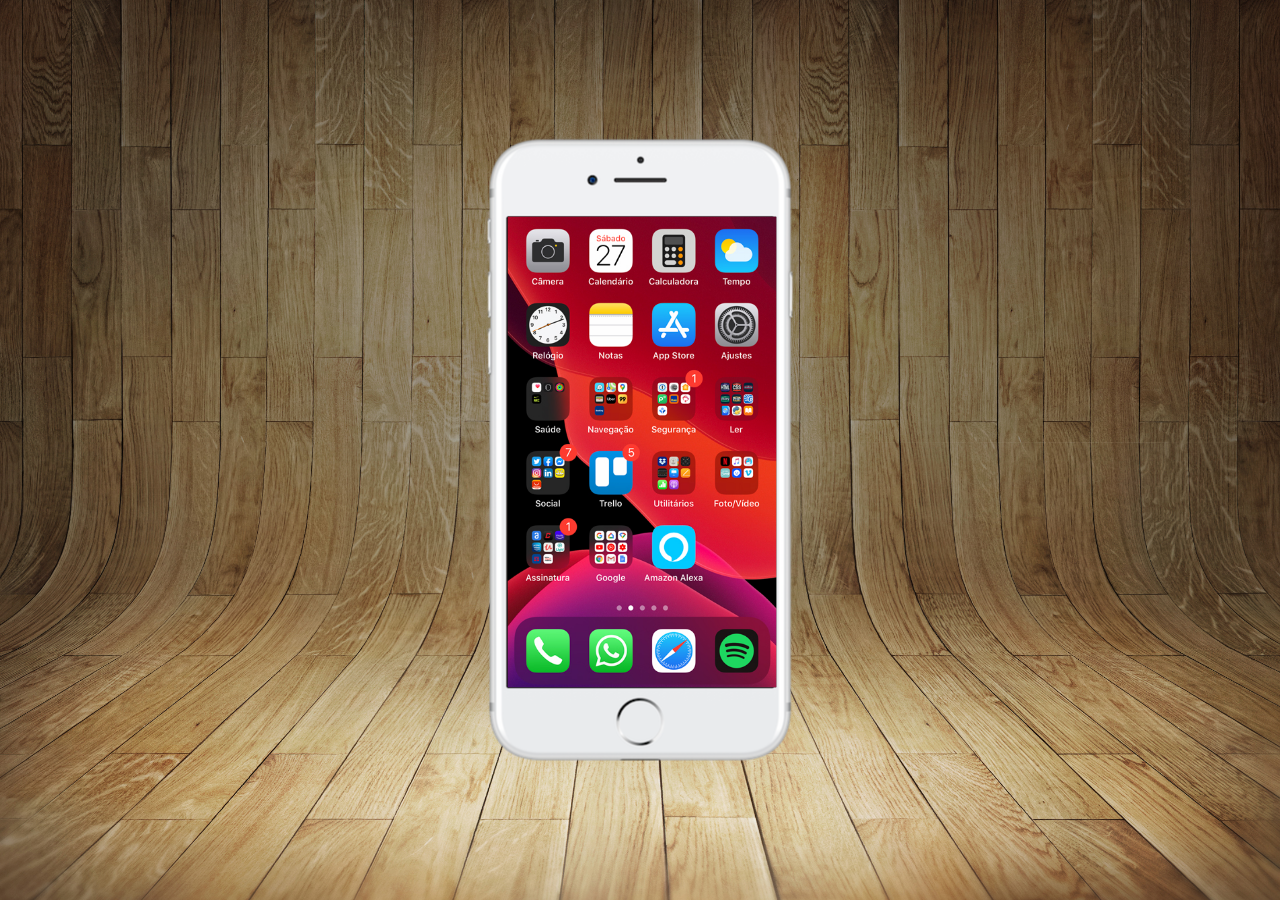
==== index.html @ fd0c88c8 "trabalhando no projeto" ====
<!DOCTYPE html>
<html lang="pt-br">
<head>
    <meta charset="UTF-8">
    <meta http-equiv="X-UA-Compatible" content="IE=edge">
    <meta name="viewport" content="width=device-width, initial-scale=1.0">
    <link rel="shortcut icon" href="favicon.ico" type="image/x-icon">
    <link rel="stylesheet" href="estilos/style.css">
    <title>Projeto redes sociais</title>
</head>
<body>
    <section id="telefone">
<iframe src="home.html" name="tela" id="tela" frameborder="0"></iframe>
    </section>
    <section id= "redes-sociais">

    </section>
</body>
</html>
---- estilos/style.css ----
@charset "UTF-8";

*{
    margin: 0px;
    padding: 0px;
    font-family: 'Lucida Sans', 'Lucida Sans Regular', 'Lucida Grande', 'Lucida Sans Unicode', Geneva, Verdana, sans-serif;
}

html, body{
    height: 100vh;
    width: 100vw;
    background-color: black;
}

body{
    background: url(../imagens/fundo-madeira.jpg) no-repeat top center;
    background-size: cover;
    background-attachment: fixed;
}

main{
    height: 100vh;
    position: relative;
}

section#telefone{
    height: 627px;
    width: 311px;
    position: absolute;
    top: 50%;
    left: 50%;
    transform: translate(-50%, -50%);
    background: url(../imagens/frame-iphone.png) no-repeat;
}

iframe#tela{
    position: relative;
    top: 80px;
    left: 23px;
    width: 269px;
    height: 471px;
}
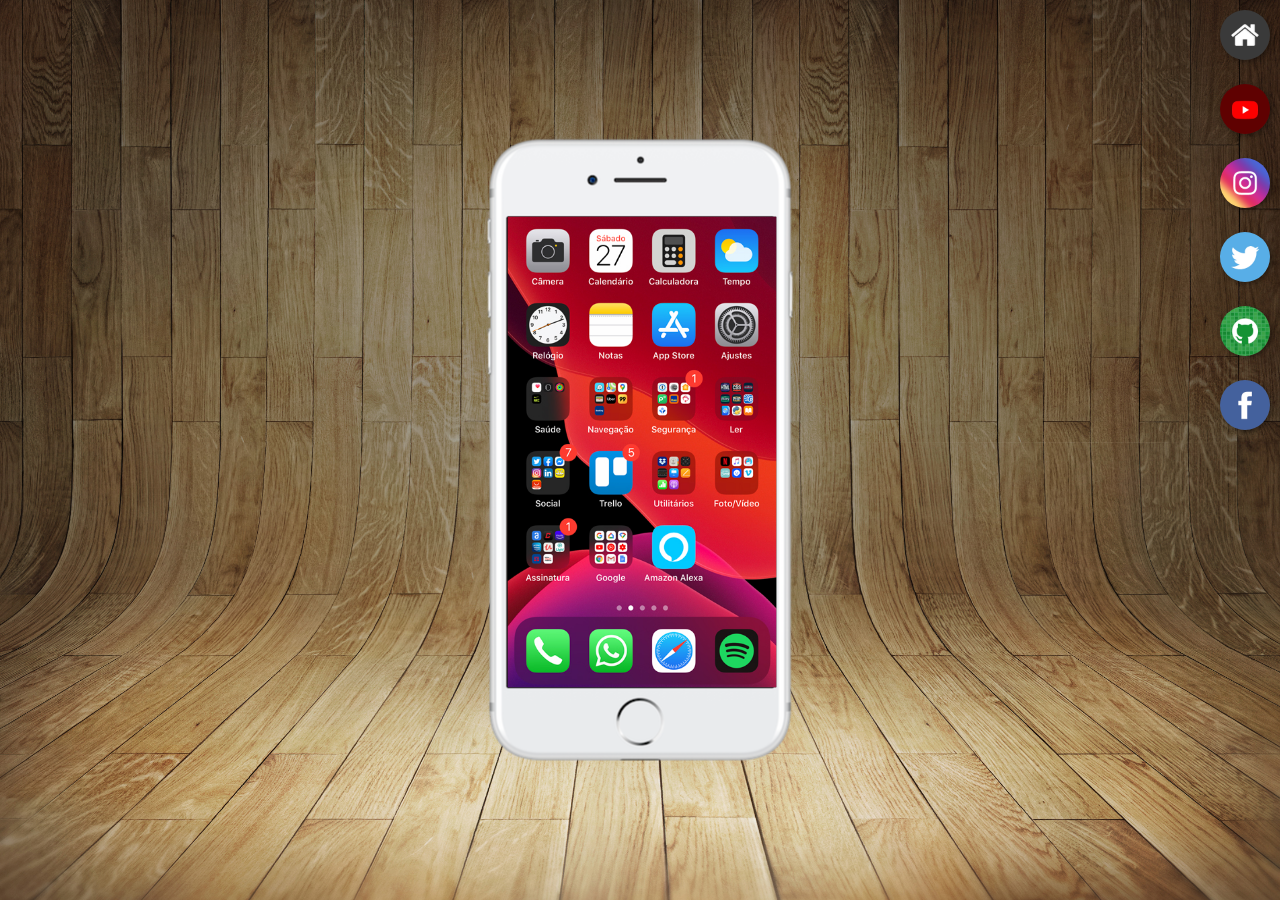
==== commit f8ad0c67: "novos aprendizados" ====
--- a/index.html
+++ b/index.html
@@ -13,7 +13,12 @@
 <iframe src="home.html" name="tela" id="tela" frameborder="0"></iframe>
     </section>
     <section id= "redes-sociais">
-
+        <a href="home.html" target="tela"> <img src="imagens/logo-home.jpg" alt="home"></a> <br>
+        <a href="youtube.html" target="tela"> <img src="imagens/logo-youtube.jpg" alt="youtube"></a> <br>
+        <a href="instagram.html" target="tela"> <img src="imagens/logo-instagram.jpg" alt="home"></a> <br>
+        <a href="twitter.html" target="tela"> <img src="imagens/logo-twitter.jpg" alt="youtube"></a> <br>
+        <a href="github.html" target="tela"> <img src="imagens/logo-github.jpg" alt="home"></a> <br>
+        <a href="facebook.html" target="tela"> <img src="imagens/logo-facebook.jpg" alt="youtube"></a> <br>
     </section>
 </body>
 </html>--- a/estilos/style.css
+++ b/estilos/style.css
@@ -39,4 +39,22 @@
     left: 23px;
     width: 269px;
     height: 471px;
-}+}
+
+section#redes-sociais{
+    text-align: right;
+}
+
+section#redes-sociais img{
+    width: 50px;
+    margin: 10px;
+    border-radius: 50%;
+    box-shadow: 2px 2px 5px rgba(0, 0, 0, 0.375);
+    box-sizing: border-box;
+}
+
+section#redes-sociais img:hover{
+    border: 2px solid purple;
+    transform: translate(3px, -3px);
+    box-shadow: 5px 5px 10px black;
+}
